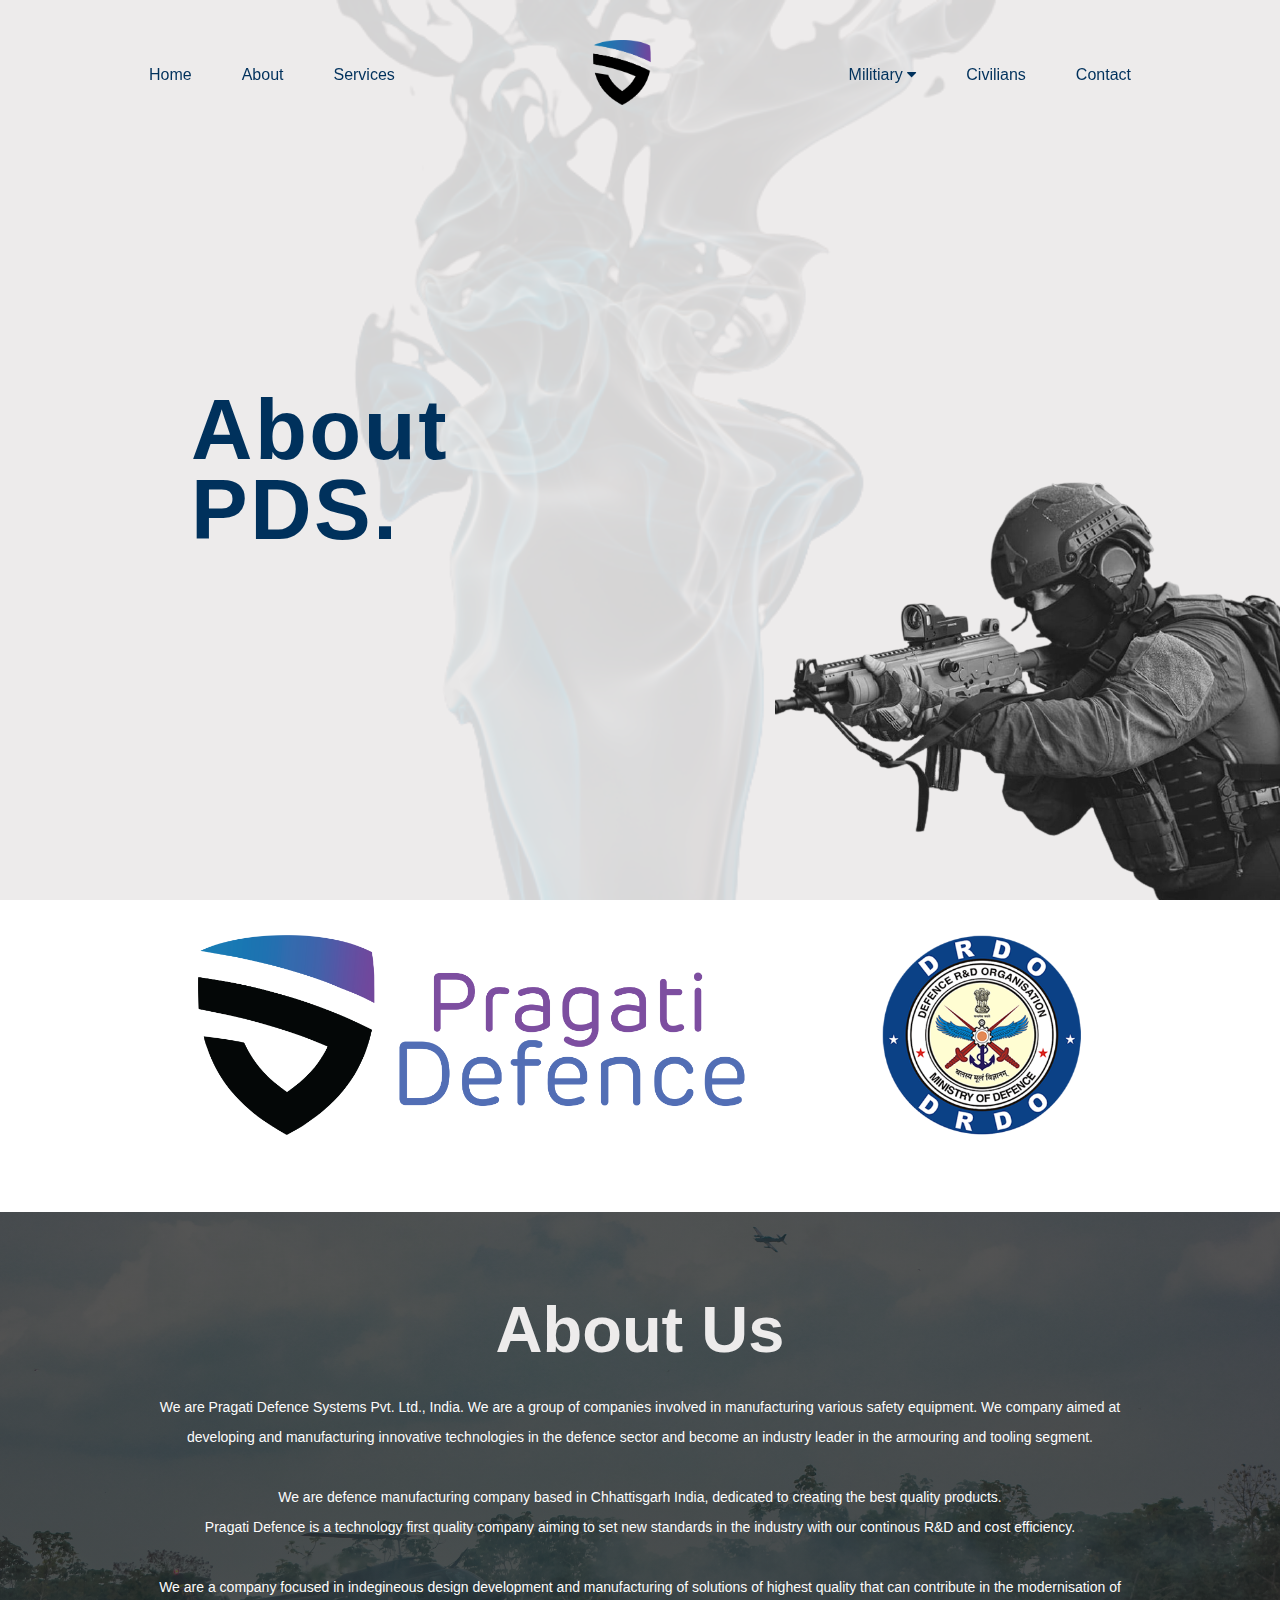
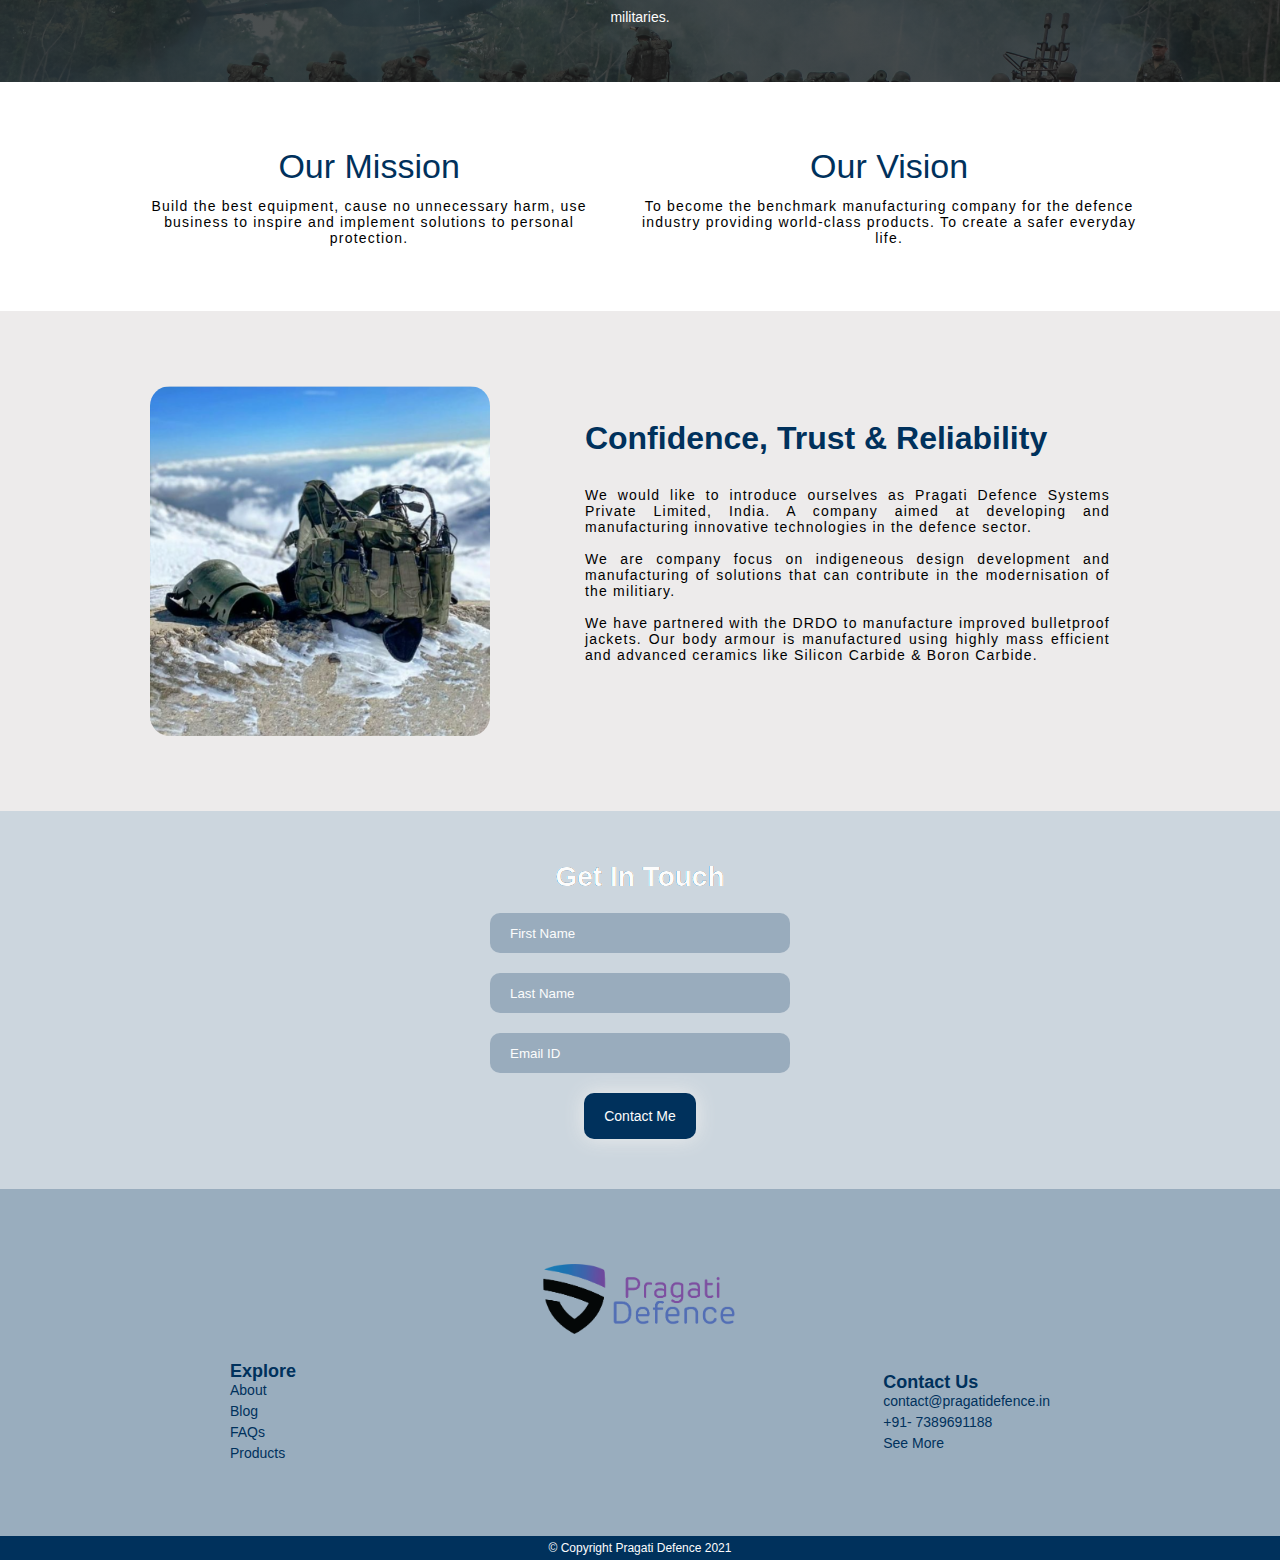
==== about.html @ 5c19a4b1 "Add files via upload" ====
<!DOCTYPE html>
<html lang="en">
<head>
    <meta charset="UTF-8">
    <meta http-equiv="X-UA-Compatible" content="IE=edge">
    <meta name="viewport" content="width=device-width, initial-scale=1.0">
    <link
      href="https://stackpath.bootstrapcdn.com/font-awesome/4.7.0/css/font-awesome.min.css"
      rel="stylesheet"
      integrity="sha384-wvfXpqpZZVQGK6TAh5PVlGOfQNHSoD2xbE+QkPxCAFlNEevoEH3Sl0sibVcOQVnN"
      crossorigin="anonymous"
    />
    <link href="https://fonts.googleapis.com/css2?family=Poppins:wght@300;400;700&display=swap" rel="stylesheet">
    <link rel="shortcut icon" type="image/png" href="images/Icon.png" />
    <link rel="stylesheet" href="css/style.css" />
    <title>About Us</title>
</head>
<body>
    <header class="header">
        <nav class="header__nav" id="navbar">
            <ul class="header__list">
                <li class="header__item"><a href="index.html" class="header__link">Home</a></li>
                <li class="header__item"><a href="about.html" class="header__link">About</a></li>
                <li class="header__item"><a href="services.html" class="header__link">Services</a></li>
            </ul>
            <a href="index.html" class="header__link"><img src="images/Icon.png" alt="logo" class="header__logo"></a></li>
            <ul class="header__list">
                <li class="header__item">
                    <div class="dropdown">
                        <a href="#" class="header__link dropbtn">Militiary <i class="fa fa-caret-down" aria-hidden="true"></i></a>
                        <div class="dropdown-content">
                            <a href="vests.html">Ballistic Vest/ Jackets</a>
                            <a href="armour.html">Hard Armour Plates</a>
                            <a href="helmets.html">Ballistic Helmets</a>
                            <a href="militiary.html">Ballistic Shields</a>
                        </div>
                    </div>
                </li>
                <li class="header__item"><a href="civilian.html" class="header__link">Civilians</a></li>
                <li class="header__item"><a href="contact.html" class="header__link">Contact</a></li>
            </ul>

            <div class="navigation">
                <input type="checkbox" class="navigation__checkbox" id="navi-toggle">
      
                <label for="navi-toggle" class="navigation__button">
                    <span class="navigation__icon"></span>
                </label>
      
                <div class="navigation__background"></div>
      
                <nav class="navigation__nav">
                    <ul class="navigation__list">
                        <li class="navigation__item"><a href="index.html" class="navigation__link">Home</a></li>
                        <li class="navigation__item"><a href="about.html" class="navigation__link">About</a></li>
                        <li class="navigation__item"><a href="services.html" class="navigation__link">Services</a></li>
                        <li class="navigation__item">
                            <div class="dropdown">
                                <a href="#" class="navigation__link dropbtn">Militiary <i class="fa fa-caret-down" aria-hidden="true"></i></a>
                                <div class="dropdown-content">
                                    <a href="vests.html">Ballistic Vest/ Jackets</a>
                                    <a href="armour.html">Hard Armour Plates</a>
                                    <a href="helmets.html">Ballistic Helmets</a>
                                    <a href="militiary.html">Ballistic Shields</a>
    
                                </div>
                            </div>
                        </li>
                        <li class="navigation__item"><a href="civilian.html" class="navigation__link">Civilians</a></li>
                        <li class="navigation__item"><a href="contact.html" class="navigation__link">Contact Us</a></li>
                        <img src="images/Logo.png" alt="logo" class="navigation__logo">
                    </ul>
                </nav>
            </div>
        </nav>
        <img src="images//header-bg.png" alt="background" class="header__img header__img--bg">

        <div class="header__hero header__hero--about">
            <h1 class="header__heading header__heading--about">
                About<br/>
                PDS.
            </h1>
        </div>
        <img src="images/header-img.png" alt="soldier" class="header__img header__img--side">
    </header>

    <div class="data">
        <div class="data__div">
            <img src="images/Logo.png" alt="PDS" class="data__img">
            <img src="images/DRDO.png" alt="DRDO" class="data__img">
        </div>
    </div>

    <section class="about">
        <h2 class="about__heading">
            About Us
        </h2>
        <p class="about__para">
            We are Pragati Defence Systems Pvt. Ltd., India. We are a group of companies involved in manufacturing various safety equipment. We company aimed at developing and manufacturing innovative technologies in the defence sector and become an industry leader in the armouring and tooling segment. <br/><br/>
            We are defence manufacturing company based in Chhattisgarh India, dedicated to creating the best quality products.<br/>
            Pragati Defence is a technology first quality company aiming to set new standards in the industry with our continous R&D and cost efficiency.<br/><br/>
            We are a company focused in indegineous design development and manufacturing of solutions of highest quality that can contribute in the modernisation of militaries. 
        </p>
    </section>

    <section class="mission">
        <div class="mission__div">
            <h3 class="mission__heading">Our Mission</h3>
            <p class="mission__para">
                Build the best equipment, cause no unnecessary harm,
                use business to inspire and implement solutions to personal protection.
            </p>
        </div>
        <div class="mission__div">
            <h3 class="mission__heading">Our Vision</h3>
            <p class="mission__para">
                To become the benchmark manufacturing company for 
                the defence industry providing world-class products.
                To create a safer everyday life.
            </p>
        </div>
    </section>

    <section class="sample">
        <img src="images/12.png" alt="sample" class="sample__img">
        <div class="sample__content">
            <h3 class="sample__heading">Confidence, Trust & Reliability</h3>
            <p class="sample__para">
                We would like to introduce ourselves as Pragati Defence Systems Private Limited, India. A company aimed at developing and manufacturing
                innovative technologies in the defence sector.<br/><br/>
                We are company focus on indigeneous design development and manufacturing of solutions that can contribute in the modernisation of the militiary.<br/><br/>
                We have partnered with the DRDO to manufacture improved bulletproof jackets. Our body armour is manufactured using highly mass efficient and advanced ceramics like
                Silicon Carbide & Boron Carbide.
            </p>
        </div>
    </section>
    <section class="getInTouch">
        <h3 class="getInTouch__heading">Get In Touch</h3>
        <form class="getInTouch__form" action="mailto:contact@pragatidefence.in" method="post">
            <input type="text" name="first_name" value="" placeholder="First Name" class="getInTouch__input">
            <input type="text" name="last_name" value="" placeholder="Last Name" class="getInTouch__input">
            <input type="email" name="email" value="" placeholder="Email ID" class="getInTouch__input">
            <input class="getInTouch__btn" type="submit" name="" value="Contact Me" placeholder="Contact Me">
        </form>
    </section>
    <footer class="footer">
        <img src="images/Logo.png" alt="logo" class="footer__logo">
        <div class="footer__content">
            <div class="footer__div">
                <h6 class="footer__heading">Explore</h6>
                <ul class="footer__list">
                    <li class="footer__items"><a href="#" class="footer__links">About</a></li>
                    <li class="footer__items"><a href="#" class="footer__links">Blog</a></li>
                    <li class="footer__items"><a href="#" class="footer__links">FAQs</a></li>
                    <li class="footer__items"><a href="#" class="footer__links">Products</a></li>
                </ul>
            </div>
            <div class="footer__div">
                <h6 class="footer__heading">Contact Us</h6>
                <ul class="footer__list">
                    <li class="footer__items"><a href="mailto:contact@pragatidefence.in" class="footer__links">contact@pragatidefence.in</a></li>
                    <li class="footer__items"><a href="tel:+917389691188" class="footer__links">+91- 7389691188</a></li>
                    <li class="footer__items"><a href="#" class="footer__links">See More</a></li>
                </ul>
            </div>
        </div>
    </footer>

    <div id="goToTop" class="gototop gototop__hide"> 
        <a href="#" class="gototop__link"> <button class="gototop__btn" type="button" name="button"><i class="fa fa-angle-up gototop__icon" aria-hidden="true"></i></button></a>
    </div>
    <section class="copyright">
        © Copyright Pragati Defence 2021
    </section>
    <script src="js/script.js" ></script>
</body>
</html>
---- css/style.css ----
*,
*::before,
*::after {
  margin: 0;
  padding: 0;
  -webkit-box-sizing: border-box;
          box-sizing: border-box;
}

html {
  font-size: 62.5%;
  scroll-behavior: smooth;
}

@media only screen and (max-width: 75em) {
  html {
    font-size: 56.25%;
  }
}

@media only screen and (max-width: 56.25em) {
  html {
    font-size: 50%;
  }
}

@media only screen and (max-width: 37.5em) {
  html {
    font-size: 57.5%;
  }
}

@media only screen and (min-width: 112.5em) {
  html {
    font-size: 75%;
  }
}

html, body {
  width: 100%;
  margin: 0px;
  padding: 0px;
  overflow-x: hidden;
}

body {
  font-family: 'Montserrat', sans-serif;
}

@media only screen and (max-width: 62.5em) {
  body {
    padding: 0;
  }
}

.gototop {
  position: fixed;
  right: 5%;
  bottom: 10%;
}

.gototop__hide {
  display: none;
}

.gototop__btn {
  display: inline-block;
  padding: 1.2rem;
  border-radius: 10px;
  border: none;
  outline: none;
  cursor: pointer;
  background-color: #00315c;
  color: #EDEBEB;
}

.gototop__icon {
  font-size: 2.5rem !important;
}

.header {
  height: 100vh;
  background-color: #EDEBEB;
  padding: 4rem;
  position: relative;
}

.header__nav {
  display: -webkit-box;
  display: -ms-flexbox;
  display: flex;
  position: fixed;
  top: 0;
  left: 50%;
  -webkit-transform: translateX(-50%);
          transform: translateX(-50%);
  padding: 4rem 5rem;
  -ms-flex-pack: distribute !important;
      justify-content: space-around !important;
  -webkit-box-align: center;
      -ms-flex-align: center;
          align-items: center;
  z-index: 100;
  width: 100%;
  -webkit-transition: .6s;
  transition: .6s;
}

@media only screen and (max-width: 62.5em) {
  .header__nav {
    padding: 3.5rem 7.5rem;
  }
}

@media only screen and (max-width: 50em) {
  .header__nav {
    padding: 3.5rem 6rem;
  }
}

@media only screen and (max-width: 43.75em) {
  .header__nav {
    -webkit-box-pack: justify !important;
        -ms-flex-pack: justify !important;
            justify-content: space-between !important;
  }
}

@media only screen and (max-width: 37.5em) {
  .header__nav {
    padding: 3rem 4rem;
  }
}

.header__sticky {
  padding: 5px 10rem;
  background-color: #EDEBEB;
  -webkit-box-shadow: 0px 3px 5px rgba(0, 49, 92, 0.5);
          box-shadow: 0px 3px 5px rgba(0, 49, 92, 0.5);
}

.header__logo {
  height: 6.5rem;
}

@media only screen and (max-width: 50em) {
  .header__logo {
    height: 6.5rem;
  }
}

@media only screen and (max-width: 43.75em) {
  .header__logo {
    -ms-grid-column-align: start;
        justify-self: start;
  }
}

.header__list {
  list-style: none;
  display: -webkit-box;
  display: -ms-flexbox;
  display: flex;
}

@media only screen and (max-width: 43.75em) {
  .header__list {
    display: none;
  }
}

.header__item:not(:last-child) {
  margin-right: 5rem;
}

@media only screen and (max-width: 50em) {
  .header__item:not(:last-child) {
    margin-right: 4rem;
  }
}

.header__link {
  font-size: 1.6rem;
  color: #00315c;
  font-weight: 400;
  text-decoration: none;
}

.header__link:hover {
  font-weight: 600;
  -webkit-transition: all .3s;
  transition: all .3s;
}

.header__hero {
  position: absolute;
  top: 55%;
  left: 25%;
  -webkit-transform: translate(-50%, -50%);
          transform: translate(-50%, -50%);
}

@media only screen and (max-width: 50em) {
  .header__hero--partnership {
    margin-left: 2.5rem;
  }
}

@media only screen and (max-width: 43.75em) {
  .header__hero {
    top: 45%;
    left: 40%;
  }
}

@media only screen and (max-width: 25em) {
  .header__hero {
    top: 40%;
    left: 50%;
  }
}

.header__heading {
  font-size: 7rem;
  color: #00315c;
  margin-bottom: 5rem;
  text-transform: capitalize;
  line-height: 8rem;
  letter-spacing: 2.5px;
}

.header__heading--about {
  font-size: 8.5rem;
}

.header__heading--partnership {
  margin-left: 2.5rem;
}

@media only screen and (max-width: 31.25em) {
  .header__heading--partnership {
    font-size: 5rem;
    margin-left: 0;
    margin-right: 1.2rem;
  }
}

.header__cta {
  text-decoration: none;
  font-size: 1.4rem;
  padding: 1.5rem 2rem;
  background-color: #00315c;
  color: #fcfcfc;
  border-radius: 1rem;
  background-size: 200% auto;
  -webkit-box-shadow: 0 0 20px #eee;
          box-shadow: 0 0 20px #eee;
  -webkit-transition: all .3s;
  transition: all .3s;
}

.header__cta:hover {
  background-position: right center;
  -webkit-transition: all .3s;
  transition: all .3s;
}

.header__img--bg {
  position: absolute;
  top: 0;
  left: 50%;
  -webkit-transform: translateX(-50%);
          transform: translateX(-50%);
  opacity: 0.1;
  height: 100vh;
}

@media only screen and (max-width: 43.75em) {
  .header__img--bg {
    display: none;
  }
}

.header__img--side {
  position: absolute;
  bottom: 0;
  right: 0;
  -webkit-filter: grayscale(100%);
  filter: grayscale(100%);
}

@media only screen and (max-width: 62.5em) {
  .header__img--side {
    height: 45rem;
  }
}

@media only screen and (max-width: 37.5em) {
  .header__img--side {
    height: 40rem;
  }
}

@media only screen and (max-width: 25em) {
  .header__img--side {
    height: 30rem;
  }
}

.navigation {
  display: none;
  z-index: 2000;
}

@media only screen and (max-width: 43.75em) {
  .navigation {
    display: block;
  }
}

@media only screen and (max-width: 37.5em) {
  .navigation {
    margin-right: 1.2rem;
  }
}

.navigation__checkbox {
  display: none;
}

.navigation__button {
  background-color: transparent;
  height: 7rem;
  width: 7rem;
  top: 6rem;
  right: 6rem;
  border-radius: 50%;
  z-index: 2000;
  -webkit-box-shadow: 0 1rem 3rem rgba(32, 32, 32, 0.1);
          box-shadow: 0 1rem 3rem rgba(32, 32, 32, 0.1);
  text-align: center;
  cursor: pointer;
}

.navigation__background {
  background: radial-gradient(#00315c, #6f479f);
  height: 6rem;
  width: 6rem;
  position: fixed;
  top: -1rem;
  right: 0rem;
  z-index: -1000;
  display: none;
  border-radius: 50rem;
}

.navigation__nav {
  position: fixed;
  margin-top: 1rem;
  padding: 1.2rem;
  font-size: 1.5rem;
  font-weight: 400;
  z-index: 1500;
}

@media only screen and (max-width: 37.5em) {
  .navigation__nav {
    padding: 0;
  }
}

.navigation__list {
  list-style: none;
  opacity: 0;
  visibility: hidden;
  margin-top: 50%;
}

.navigation__item:not(:last-child) {
  margin-bottom: 1.5rem;
}

.navigation__logo {
  height: 10rem;
  margin-top: 15rem;
}

.navigation__link {
  text-decoration: none;
  color: #fcfcfc;
}

.navigation__link:hover {
  color: #00315c;
}

.navigation__checkbox:checked ~ .navigation__nav .navigation__list {
  opacity: 1;
  visibility: visible;
  -webkit-transition: all 0.5s;
  transition: all 0.5s;
}

@media only screen and (max-width: 43.75em) {
  .navigation__checkbox:checked ~ .navigation__background {
    display: block;
    -webkit-transform: scale(80);
            transform: scale(80);
  }
}

@media only screen and (max-width: 43.75em) {
  .navigation__checkbox:checked ~ .navigation__nav {
    font-size: 4rem;
    position: absolute;
    top: 32rem;
    left: 50%;
    -webkit-transform: translate(-50%, -50%);
            transform: translate(-50%, -50%);
  }
}

@media only screen and (max-width: 43.75em) {
  .navigation__checkbox:checked ~ .navigation__nav .navigation__link {
    color: #fcfcfc;
  }
}

.navigation__icon {
  position: relative;
  margin-left: 2rem;
}

.navigation__icon, .navigation__icon::before, .navigation__icon::after {
  width: 4rem;
  height: 2px;
  background-color: #202020;
  display: inline-block;
}

.navigation__icon::before, .navigation__icon::after {
  content: "";
  position: absolute;
  left: 0;
  -webkit-transition: all 0.2s;
  transition: all 0.2s;
}

.navigation__icon::before {
  top: -0.65rem;
}

.navigation__icon::after {
  top: 0.65rem;
}

.navigation__button:hover .navigation__icon::before {
  top: -1rem;
}

.navigation__button:hover .navigation__icon::after {
  top: 1rem;
}

.navigation__checkbox:checked + .navigation__button .navigation__icon {
  background-color: transparent;
}

.navigation__checkbox:checked + .navigation__button .navigation__icon::before {
  top: 0;
  -webkit-transform: rotate(135deg);
          transform: rotate(135deg);
  background-color: #fcfcfc;
}

.navigation__checkbox:checked + .navigation__button .navigation__icon::after {
  top: 0;
  -webkit-transform: rotate(-135deg);
          transform: rotate(-135deg);
  background-color: #fcfcfc;
}

.about {
  height: auto;
  padding: 5rem 15rem;
  background-image: -webkit-gradient(linear, left top, right bottom, from(rgba(32, 32, 32, 0.75))), url("../images/about-us-bg.jpg");
  background-image: linear-gradient(to bottom right, rgba(32, 32, 32, 0.75)), url("../images/about-us-bg.jpg");
  background-size: cover;
  background-position: center;
  text-align: center;
}

@media only screen and (max-width: 37.5em) {
  .about {
    padding: 3.5rem 10rem;
  }
}

@media only screen and (max-width: 31.25em) {
  .about {
    padding: 2rem 2.5rem;
  }
}

@media only screen and (max-width: 25em) {
  .about {
    padding: 3rem .5rem;
  }
}

.about__heading {
  margin-top: 3rem;
  font-size: 6.5rem;
  color: #EDEBEB;
}

@media only screen and (max-width: 37.5em) {
  .about__heading {
    margin-top: 2rem;
  }
}

@media only screen and (max-width: 25em) {
  .about__heading {
    font-size: 6rem;
  }
}

.about__para {
  margin-top: 2.5rem;
  font-size: 1.4rem;
  color: #fcfcfc;
  line-height: 3rem;
}

.data {
  padding: 5rem;
}

@media only screen and (max-width: 43.75em) {
  .data {
    padding: 3.5rem;
  }
}

.data__heading {
  margin-left: 2.2rem;
  font-size: 2.2rem;
  color: #00315c;
}

@media only screen and (max-width: 37.5em) {
  .data__heading {
    text-align: center;
  }
}

.data__div {
  display: -webkit-box;
  display: -ms-flexbox;
  display: flex;
  -webkit-box-pack: space-evenly;
      -ms-flex-pack: space-evenly;
          justify-content: space-evenly;
  -webkit-box-align: center;
      -ms-flex-align: center;
          align-items: center;
  margin: 1.2rem 0;
  padding: 1.5rem;
  -ms-flex-wrap: wrap;
      flex-wrap: wrap;
  margin-top: -3rem;
}

@media only screen and (max-width: 37.5em) {
  .data__div {
    -webkit-box-orient: vertical;
    -webkit-box-direction: normal;
        -ms-flex-direction: column;
            flex-direction: column;
  }
}

.data__img {
  height: 20rem;
}

@media only screen and (max-width: 56.25em) {
  .data__img {
    height: 18rem;
  }
}

@media only screen and (max-width: 50em) {
  .data__img {
    height: 16rem;
  }
}

@media only screen and (max-width: 43.75em) {
  .data__img {
    height: 14rem;
  }
}

@media only screen and (max-width: 37.5em) {
  .data__img {
    height: 12rem;
  }
  .data__img:not(:last-child) {
    margin-bottom: 1.5rem;
  }
}

@media only screen and (max-width: 31.25em) {
  .data__img {
    height: 10rem;
  }
}

@media only screen and (max-width: 25em) {
  .data__img {
    height: 8rem;
  }
}

.data__data {
  display: -webkit-box;
  display: -ms-flexbox;
  display: flex;
  -webkit-box-orient: vertical;
  -webkit-box-direction: normal;
      -ms-flex-direction: column;
          flex-direction: column;
  color: #202020;
  margin-top: 3rem;
}

.data__data:not(:last-child) {
  margin-right: 2.5rem;
}

.data__numbers {
  display: inline-block;
  font-size: 2rem;
  text-align: center;
  font-weight: 700;
}

.data__text {
  font-size: 1.8rem;
}

.info {
  height: auto;
  padding: 5rem 15rem;
  background-image: -webkit-gradient(linear, left top, right bottom, from(rgba(32, 32, 32, 0.85))), url("../images/about-next-bg.jpg");
  background-image: linear-gradient(to right bottom, rgba(32, 32, 32, 0.85)), url("../images/about-next-bg.jpg");
  background-size: cover;
  background-position: center;
  text-align: center;
}

@media only screen and (max-width: 37.5em) {
  .info {
    padding: 2.5rem;
  }
}

.info__para {
  margin-top: 2.5rem;
  font-size: 1.4rem;
  font-weight: 400;
  color: #fcfcfc;
  line-height: 3rem;
}

@media only screen and (max-width: 37.5em) {
  .info__para {
    margin-top: 1.5rem;
  }
}

.info__cta {
  text-decoration: none;
  font-size: 1.4rem;
  padding: 1.5rem 2rem;
  background-color: #00315c;
  color: #fcfcfc;
  border-radius: 1rem;
  background-size: 200% auto;
  -webkit-box-shadow: 0 0 20px #eee;
          box-shadow: 0 0 20px #eee;
  -webkit-transition: all .3s;
  transition: all .3s;
  display: inline-block;
  -webkit-box-shadow: none;
          box-shadow: none;
  margin-top: 3.5rem;
}

.info__cta:hover {
  background-position: right center;
  -webkit-transition: all .3s;
  transition: all .3s;
}

.innovations {
  padding: 5rem 5rem 5rem 10rem;
  background-color: #EDEBEB;
  position: relative;
}

@media only screen and (max-width: 37.5em) {
  .innovations {
    padding: 3rem;
  }
}

@media only screen and (max-width: 25em) {
  .innovations {
    padding: 1.5rem;
  }
}

.innovations__innovations {
  display: -webkit-box;
  display: -ms-flexbox;
  display: flex;
  -webkit-box-align: center;
      -ms-flex-align: center;
          align-items: center;
  margin: 0 auto;
  margin-top: -5rem;
}

@media only screen and (max-width: 37.5em) {
  .innovations__innovations {
    margin-top: 2rem;
    display: block;
    width: 90%;
    margin-left: 50%;
    -webkit-transform: translateX(-50%);
            transform: translateX(-50%);
  }
}

.innovations__heading {
  font-size: 4rem;
  font-weight: 600;
  color: #202020;
}

@media only screen and (max-width: 37.5em) {
  .innovations__heading {
    text-align: center;
  }
}

.innovations__content {
  text-align: left;
  width: 70%;
}

@media only screen and (max-width: 37.5em) {
  .innovations__content {
    width: 100%;
    text-align: center;
  }
}

.innovations__para {
  font-size: 1.4rem;
  color: #202020;
  letter-spacing: 1.5px;
  background-color: rgba(0, 49, 92, 0.2);
  padding: 1rem 4rem;
  margin-right: -6rem;
}

@media only screen and (max-width: 37.5em) {
  .innovations__para {
    padding: 1rem 2.5rem;
    margin-right: 0;
  }
}

@media only screen and (max-width: 25em) {
  .innovations__para {
    padding: 1 1.5rem;
  }
}

.innovations__img {
  height: 40rem;
  margin-left: -2rem;
}

@media only screen and (max-width: 50em) {
  .innovations__img {
    height: 37.5rem;
  }
}

@media only screen and (max-width: 37.5em) {
  .innovations__img {
    display: none;
  }
}

.innovations .gallery {
  position: absolute;
  bottom: -10rem;
  left: 0rem;
  width: 100%;
  display: -webkit-box;
  display: -ms-flexbox;
  display: flex;
  -webkit-box-pack: space-evenly;
      -ms-flex-pack: space-evenly;
          justify-content: space-evenly;
  -webkit-box-align: center;
      -ms-flex-align: center;
          align-items: center;
  background-color: rgba(0, 49, 92, 0.2);
}

.innovations .gallery__img {
  height: 12rem;
  width: 12rem;
  border-radius: 50%;
  -webkit-filter: grayscale(100%);
  filter: grayscale(100%);
}

.innovations .gallery__img:hover {
  -webkit-filter: grayscale(0%);
  filter: grayscale(0%);
}

.sample {
  padding: 7.5rem;
  display: -webkit-box;
  display: -ms-flexbox;
  display: flex;
  -webkit-box-pack: space-evenly;
      -ms-flex-pack: space-evenly;
          justify-content: space-evenly;
  -webkit-box-align: center;
      -ms-flex-align: center;
          align-items: center;
  background-color: #EDEBEB;
}

@media only screen and (max-width: 43.75em) {
  .sample {
    -webkit-box-orient: vertical;
    -webkit-box-direction: normal;
        -ms-flex-direction: column;
            flex-direction: column;
    padding: 5rem;
  }
}

@media only screen and (max-width: 31.25em) {
  .sample {
    padding: 3.5rem;
  }
}

@media only screen and (max-width: 25em) {
  .sample {
    padding: 2.5rem;
  }
}

.sample__img {
  height: 35rem;
  border-radius: 2rem;
}

.sample__content {
  padding: 2rem;
  width: 50%;
}

@media only screen and (max-width: 43.75em) {
  .sample__content {
    width: 80%;
  }
}

@media only screen and (max-width: 37.5em) {
  .sample__content {
    width: 90%;
    padding: 1.5rem;
  }
}

@media only screen and (max-width: 25em) {
  .sample__content {
    padding: 1rem;
    width: 100%;
  }
}

.sample__heading {
  font-size: 3.2rem;
  color: #00315c;
  margin-bottom: 3rem;
}

@media only screen and (max-width: 37.5em) {
  .sample__heading {
    text-align: center;
    font-size: 2.5rem;
  }
}

.sample__para {
  font-size: 1.4rem;
  letter-spacing: 1.2px;
  margin-bottom: 4rem;
  text-align: justify;
}

@media only screen and (max-width: 37.5em) {
  .sample__para {
    font-size: 1.6rem;
  }
}

.sample__cta {
  text-decoration: none;
  font-size: 1.4rem;
  padding: 1.5rem 2rem;
  background-color: #00315c;
  color: #fcfcfc;
  border-radius: 1rem;
  background-size: 200% auto;
  -webkit-box-shadow: 0 0 20px #eee;
          box-shadow: 0 0 20px #eee;
  -webkit-transition: all .3s;
  transition: all .3s;
  font-size: 1.8rem;
}

.sample__cta:hover {
  background-position: right center;
  -webkit-transition: all .3s;
  transition: all .3s;
}

.verticals {
  padding: 5rem;
  text-align: center;
}

@media only screen and (max-width: 37.5em) {
  .verticals {
    padding: 2.5rem;
  }
}

@media only screen and (max-width: 25em) {
  .verticals {
    padding: .5rem;
  }
}

.verticals__heading {
  text-transform: capitalize;
}

.verticals__heading--main {
  width: 95%;
  padding: .8rem 0;
  text-align: center;
  margin: auto;
  font-size: 2.8rem;
  color: #fcfcfc;
  background: -webkit-gradient(linear, left top, right top, from(#00315c));
  background: linear-gradient(to right, #00315c);
}

.verticals__heading--sub {
  font-size: 1.8rem;
  color: #fcfcfc;
  margin-bottom: 2rem;
  font-weight: 300;
  letter-spacing: 1.2px;
}

.verticals__div {
  height: -webkit-fit-content;
  height: -moz-fit-content;
  height: fit-content;
  width: 95%;
  margin: auto;
  padding: 2rem 10rem;
  background-color: rgba(0, 49, 92, 0.08);
}

@media only screen and (max-width: 37.5em) {
  .verticals__div {
    padding: 2rem 7.5rem;
  }
}

@media only screen and (max-width: 31.25em) {
  .verticals__div {
    padding: 2rem 5rem;
  }
}

@media only screen and (max-width: 25em) {
  .verticals__div {
    padding: 2rem 1.5rem;
  }
}

.verticals__para {
  font-size: 1.4rem;
  letter-spacing: 1.2px;
  color: #202020;
}

.getInTouch {
  padding: 5rem;
  text-align: center;
  background-color: rgba(0, 49, 92, 0.2);
}

.getInTouch__heading {
  font-size: 2.8rem;
  background: -webkit-gradient(linear, right top, left top, from(#00315c));
  background: linear-gradient(to left, #00315c);
  -webkit-background-clip: text;
  background-clip: text;
  color: #fcfcfc;
  display: inline-block;
}

.getInTouch__form {
  position: relative;
}

.getInTouch__input {
  display: block;
  margin: 2rem auto;
  border: none;
  height: 3.5rem;
  width: 30rem;
  padding: 2rem;
  border-radius: 1rem;
  background-color: rgba(0, 49, 92, 0.25);
  color: #fcfcfc;
}

.getInTouch__input:focus {
  outline: none;
}

.getInTouch__input::-webkit-input-placeholder {
  color: #fcfcfc;
}

.getInTouch__input:-ms-input-placeholder {
  color: #fcfcfc;
}

.getInTouch__input::-ms-input-placeholder {
  color: #fcfcfc;
}

.getInTouch__input::placeholder {
  color: #fcfcfc;
}

.getInTouch__btn {
  text-decoration: none;
  font-size: 1.4rem;
  padding: 1.5rem 2rem;
  background-color: #00315c;
  color: #fcfcfc;
  border-radius: 1rem;
  background-size: 200% auto;
  -webkit-box-shadow: 0 0 20px #eee;
          box-shadow: 0 0 20px #eee;
  -webkit-transition: all .3s;
  transition: all .3s;
  border: none;
  background: -webkit-gradient(linear, right top, left top, from(#00315c));
  background: linear-gradient(to left, #00315c);
}

.getInTouch__btn:hover {
  background-position: right center;
  -webkit-transition: all .3s;
  transition: all .3s;
}

.footer {
  background-color: rgba(0, 49, 92, 0.4);
  padding: 5rem;
}

.footer__logo {
  height: 7rem;
  margin-left: 50%;
  margin-top: 2.5rem;
  -webkit-transform: translateX(-50%);
          transform: translateX(-50%);
}

.footer__content {
  padding: 2.5rem 18rem;
  display: -webkit-box;
  display: -ms-flexbox;
  display: flex;
  -webkit-box-pack: justify;
      -ms-flex-pack: justify;
          justify-content: space-between;
  -webkit-box-align: center;
      -ms-flex-align: center;
          align-items: center;
}

@media only screen and (max-width: 37.5em) {
  .footer__content {
    padding: 2rem 10rem;
    -ms-flex-pack: distribute;
        justify-content: space-around;
  }
}

@media only screen and (max-width: 37.5em) {
  .footer__content {
    padding: 2rem 7.5rem;
  }
}

@media only screen and (max-width: 31.25em) {
  .footer__content {
    padding: 2rem 5rem;
  }
}

@media only screen and (max-width: 37.5em) {
  .footer__div:first-child {
    margin-right: 2.5rem;
  }
  .footer__div:last-child {
    margin-top: 2.5rem;
    margin-left: 10rem;
  }
}

.footer__div--second {
  text-align: right;
}

@media only screen and (max-width: 37.5em) {
  .footer__div--second {
    text-align: left;
  }
}

.footer__heading {
  font-size: 1.8rem;
  color: #00315c;
  font-weight: 700;
}

.footer__list {
  list-style: none;
}

.footer__items:not(:last-child) {
  margin-bottom: .5rem;
}

.footer__links {
  text-decoration: none;
  font-size: 1.4rem;
  color: #00315c;
}

.copyright {
  background-color: #00315c;
  text-align: center;
  padding: .5rem 0;
  font-size: 1.2rem;
  color: #fcfcfc;
}

.mission {
  padding: 5rem 12rem;
  display: -webkit-box;
  display: -ms-flexbox;
  display: flex;
  -webkit-box-pack: space-evenly;
      -ms-flex-pack: space-evenly;
          justify-content: space-evenly;
  -webkit-box-align: center;
      -ms-flex-align: center;
          align-items: center;
}

@media only screen and (max-width: 37.5em) {
  .mission {
    -webkit-box-orient: vertical;
    -webkit-box-direction: normal;
        -ms-flex-direction: column;
            flex-direction: column;
    padding: 3rem;
  }
}

.mission__div {
  padding: 1.5rem;
  text-align: center;
}

.mission__heading {
  font-size: 3.4rem;
  font-weight: 300;
  color: #00315c;
  margin-bottom: 1.2rem;
}

.mission__para {
  font-size: 1.4rem;
  letter-spacing: 1.2px;
}

@media only screen and (max-width: 37.5em) {
  .mission__para {
    font-size: 1.6rem;
  }
}

.products__link {
  text-decoration: none;
}

.products__div {
  padding: 3.5rem;
  display: -webkit-box;
  display: -ms-flexbox;
  display: flex;
  -webkit-box-pack: space-evenly;
      -ms-flex-pack: space-evenly;
          justify-content: space-evenly;
  -webkit-box-align: center;
      -ms-flex-align: center;
          align-items: center;
  -ms-flex-wrap: wrap;
      flex-wrap: wrap;
}

@media only screen and (max-width: 75em) {
  .products__div {
    padding: 6.5rem;
  }
}

@media only screen and (max-width: 62.5em) {
  .products__div {
    padding: 5rem;
  }
}

@media only screen and (max-width: 56.25em) {
  .products__div {
    padding: 4rem;
  }
}

@media only screen and (max-width: 50em) {
  .products__div {
    -webkit-box-orient: vertical;
    -webkit-box-direction: normal;
        -ms-flex-direction: column;
            flex-direction: column;
  }
}

@media only screen and (max-width: 37.5em) {
  .products__div {
    padding: 2.5rem;
  }
}

@media only screen and (max-width: 25em) {
  .products__div {
    padding: .5rem;
  }
}

.products__heading {
  text-align: center;
  margin-top: 4.5rem;
  font-size: 4.2rem;
  color: #00315c;
}

.products__product {
  padding: 5rem;
  text-align: center;
  border: 3px solid #EDEBEB;
  width: 40%;
  height: 52rem;
  -webkit-transition: .25s all ease-in-out;
  transition: .25s all ease-in-out;
  margin: 3rem 0;
}

.products__product--civilian {
  height: -webkit-fit-content;
  height: -moz-fit-content;
  height: fit-content;
}

@media only screen and (max-width: 75em) {
  .products__product {
    padding: 3.5rem;
  }
}

@media only screen and (max-width: 62.5em) {
  .products__product {
    padding: 3rem;
  }
}

@media only screen and (max-width: 56.25em) {
  .products__product {
    padding: 2.5rem;
  }
}

@media only screen and (max-width: 50em) {
  .products__product {
    width: 65%;
  }
}

@media only screen and (max-width: 37.5em) {
  .products__product {
    width: 80%;
    height: -webkit-fit-content;
    height: -moz-fit-content;
    height: fit-content;
    padding: 1rem;
  }
}

@media only screen and (max-width: 25em) {
  .products__product {
    padding: .5rem;
    width: 90%;
  }
}

.products__product:hover {
  -webkit-transition: .25s all ease-in-out;
  transition: .25s all ease-in-out;
  background-color: #EDEBEB;
}

.products__img {
  height: 30rem;
}

@media only screen and (max-width: 37.5em) {
  .products__img {
    height: 27.5rem;
  }
}

@media only screen and (max-width: 31.25em) {
  .products__img {
    height: 25rem;
  }
}

@media only screen and (max-width: 25em) {
  .products__img {
    height: 22.5rem;
  }
}

.products__img--helmet {
  height: 22.5rem;
}

@media only screen and (max-width: 37.5em) {
  .products__img--helmet {
    height: 15rem;
  }
}

@media only screen and (max-width: 31.25em) {
  .products__img--helmet {
    height: 10rem;
  }
}

.products__name {
  text-transform: uppercase;
  font-size: 2rem;
  color: #00315c;
  margin: 1.2rem 0;
}

.products__features {
  font-size: 1.25rem;
  color: #202020;
  text-transform: capitalize;
  list-style: none;
}

.products__feature:not(:last-child) {
  margin-bottom: .75rem;
}

.details {
  padding: 10rem;
  text-align: center;
}

@media only screen and (max-width: 37.5em) {
  .details {
    padding: 7rem;
  }
}

@media only screen and (max-width: 25em) {
  .details {
    padding: 4rem;
  }
}

.details__heading {
  margin-bottom: 1.5rem;
  font-size: 2.2rem;
  color: #00315c;
}

.details__address {
  display: -webkit-box;
  display: -ms-flexbox;
  display: flex;
  -webkit-box-pack: space-evenly;
      -ms-flex-pack: space-evenly;
          justify-content: space-evenly;
  -webkit-box-align: center;
      -ms-flex-align: center;
          align-items: center;
  margin: 2rem 0;
  -ms-flex-wrap: wrap;
      flex-wrap: wrap;
}

.details__address--1 {
  margin: 2rem 0;
  width: 50%;
}

@media only screen and (max-width: 37.5em) {
  .details__address--1 {
    width: 90%;
    margin: 1rem;
  }
}

@media only screen and (max-width: 37.5em) {
  .details__address--1:not(:last-child) {
    margin-bottom: 2.5rem;
  }
}

@media only screen and (max-width: 37.5em) {
  .details__address {
    -webkit-box-orient: vertical;
    -webkit-box-direction: normal;
        -ms-flex-direction: column;
            flex-direction: column;
  }
  .details__address:not(:last-child) {
    margin-bottom: 2.5rem;
  }
}

.details__address--para {
  font-size: 1.8rem;
  color: #202020;
}

.services {
  height: auto;
  margin: 3.5rem 0 3.5rem 0;
  padding: 5rem 15rem;
  background-image: -webkit-gradient(linear, left top, right bottom, from(rgba(32, 32, 32, 0.85))), url("../images/partnership.jpg");
  background-image: linear-gradient(to bottom right, rgba(32, 32, 32, 0.85)), url("../images/partnership.jpg");
  background-size: cover;
  background-position: center;
  text-align: center;
}

@media only screen and (max-width: 37.5em) {
  .services {
    padding: 3.5rem 5rem;
  }
}

@media only screen and (max-width: 31.25em) {
  .services {
    padding: 3.5rem 2.5rem;
  }
}

@media only screen and (max-width: 25em) {
  .services {
    padding: 3rem .5rem;
  }
}

.services__heading {
  margin-top: 3rem;
  font-size: 6.5rem;
  color: #EDEBEB;
}

@media only screen and (max-width: 37.5em) {
  .services__heading {
    margin-top: 2rem;
    font-size: 6rem;
  }
}

@media only screen and (max-width: 25em) {
  .services__heading {
    font-size: 5rem;
  }
}

.services__para {
  margin-top: 2.5rem;
  font-size: 1.6rem;
  color: #fcfcfc;
  line-height: 3rem;
}

@media only screen and (max-width: 37.5em) {
  .services__para {
    font-size: 1.8rem;
  }
}

.dpa {
  height: auto;
  margin-bottom: 3.5rem;
}

.dpa__container {
  display: -webkit-box;
  display: -ms-flexbox;
  display: flex;
}

@media only screen and (max-width: 43.75em) {
  .dpa__container {
    -webkit-box-orient: vertical;
    -webkit-box-direction: normal;
        -ms-flex-direction: column;
            flex-direction: column;
  }
}

.dpa__container--reverse {
  -webkit-box-orient: horizontal;
  -webkit-box-direction: reverse;
      -ms-flex-direction: row-reverse;
          flex-direction: row-reverse;
}

@media only screen and (max-width: 43.75em) {
  .dpa__container--reverse {
    -webkit-box-orient: vertical;
    -webkit-box-direction: normal;
        -ms-flex-direction: column;
            flex-direction: column;
  }
}

.dpa__details, .dpa__photo {
  width: 50%;
  height: auto;
  text-align: center;
  position: relative;
}

@media only screen and (max-width: 43.75em) {
  .dpa__details, .dpa__photo {
    width: 100%;
  }
}

.dpa__photo--d {
  background: -webkit-gradient(linear, left top, left bottom, from(rgba(252, 252, 252, 0.25)), to(rgba(252, 252, 252, 0.3))), url("../images/design-service.jpg");
  background: linear-gradient(rgba(252, 252, 252, 0.25), rgba(252, 252, 252, 0.3)), url("../images/design-service.jpg");
  background-size: cover;
  background-position: center;
}

.dpa__photo--p {
  background: -webkit-gradient(linear, left top, left bottom, from(rgba(252, 252, 252, 0.25)), to(rgba(252, 252, 252, 0.3))), url("../images/proto-service.jpg");
  background: linear-gradient(rgba(252, 252, 252, 0.25), rgba(252, 252, 252, 0.3)), url("../images/proto-service.jpg");
  background-size: cover;
  background-position: left;
}

.dpa__photo--a {
  background: -webkit-gradient(linear, left top, left bottom, from(rgba(252, 252, 252, 0.5)), to(rgba(252, 252, 252, 0.5))), url("../images/assembly-service.jpg");
  background: linear-gradient(rgba(252, 252, 252, 0.5), rgba(252, 252, 252, 0.5)), url("../images/assembly-service.jpg");
  background-size: cover;
  background-position: center;
}

@media only screen and (max-width: 43.75em) {
  .dpa__photo {
    height: 40rem;
  }
}

.dpa__details {
  background-color: #00315c;
  color: #fcfcfc;
  padding: 4rem 5rem;
}

@media only screen and (max-width: 62.5em) {
  .dpa__details {
    padding: 4rem;
  }
}

@media only screen and (max-width: 56.25em) {
  .dpa__details {
    padding: 3rem;
  }
}

@media only screen and (max-width: 50em) {
  .dpa__details {
    padding: 2rem;
  }
}

.dpa__heading {
  display: inline-block;
  font-size: 1.8rem;
  font-weight: 400;
  padding: 1rem 0;
  margin: 1.2rem 0;
  border-bottom: 2.5px solid #202020;
}

@media only screen and (max-width: 56.25em) {
  .dpa__heading {
    padding: .5rem;
    font-size: 1.7rem;
  }
}

.dpa__para {
  font-size: 1.45rem;
}

@media only screen and (max-width: 56.25em) {
  .dpa__para {
    font-size: 1.4rem;
  }
}

.dpa__list {
  list-style: none;
  font-size: 1.45rem;
  margin-top: 2.5rem;
}

@media only screen and (max-width: 50em) {
  .dpa__list {
    -webkit-columns: 2;
            columns: 2;
  }
}

.dpa__item:not(:last-child) {
  margin-bottom: .75rem;
}

.dpa__name {
  position: absolute;
  top: 50%;
  left: 50%;
  -webkit-transform: translate(-50%, -50%);
          transform: translate(-50%, -50%);
  font-size: 4.2rem;
  font-weight: 700;
  letter-spacing: 1px;
  color: #00315c;
}

.dropdown {
  position: relative;
  display: inline-block;
}

.dropdown-content {
  display: none;
  position: absolute;
  background-color: #f9f9f9;
  min-width: 160px;
  -webkit-box-shadow: 0px 8px 16px 0px rgba(0, 0, 0, 0.2);
          box-shadow: 0px 8px 16px 0px rgba(0, 0, 0, 0.2);
  z-index: 1;
}

/* Links inside the dropdown */
.dropdown-content a {
  color: black;
  padding: 12px 16px;
  text-decoration: none;
  display: block;
}

@media only screen and (max-width: 43.75em) {
  .dropdown-content a {
    font-size: 1.6rem;
  }
}

/* Change color of dropdown links on hover */
.dropdown-content a:hover {
  background-color: #f1f1f1;
}

/* Show the dropdown menu on hover */
.dropdown:hover .dropdown-content {
  display: block;
}

.armour {
  padding: 7.5rem;
  background-color: #fcfcfc;
}

@media only screen and (max-width: 37.5em) {
  .armour {
    padding: 5rem;
  }
}

.armour__heading {
  text-align: center;
  font-size: 4.5rem;
  color: #202020;
}

.armour__div {
  text-align: center;
  margin: 2.5rem 0;
  padding: 2.5rem;
}

.armour__img {
  height: 20rem;
}

@media only screen and (max-width: 37.5em) {
  .armour__img {
    height: 15rem;
  }
}

.armour__features {
  list-style: none;
  margin-top: 1.8rem;
  font-size: 1.4rem;
  text-transform: capitalize;
}

@media only screen and (max-width: 37.5em) {
  .armour__features {
    font-size: 1.6rem;
  }
}

.armour__feature:not(:last-child) {
  margin-bottom: .75rem;
}

.armour__secondiv {
  margin: 2.5rem 0;
  padding: 2.5rem;
  display: -webkit-box;
  display: -ms-flexbox;
  display: flex;
  -ms-flex-wrap: wrap;
      flex-wrap: wrap;
  -webkit-box-pack: center;
      -ms-flex-pack: center;
          justify-content: center;
}

@media only screen and (max-width: 37.5em) {
  .armour__secondiv {
    padding: 2rem;
  }
}

.armour__pro {
  text-align: center;
  padding: 1.2rem;
  margin: 2.5rem;
}

.armour__sechead {
  font-size: 2rem;
  text-transform: uppercase;
  color: #202020;
}

.armour__para {
  font-size: 1.4rem;
  text-transform: capitalize;
}

@media only screen and (max-width: 37.5em) {
  .armour__para {
    font-size: 1.6rem;
  }
}

.armour__para--red {
  color: red;
}
/*# sourceMappingURL=style.css.map */
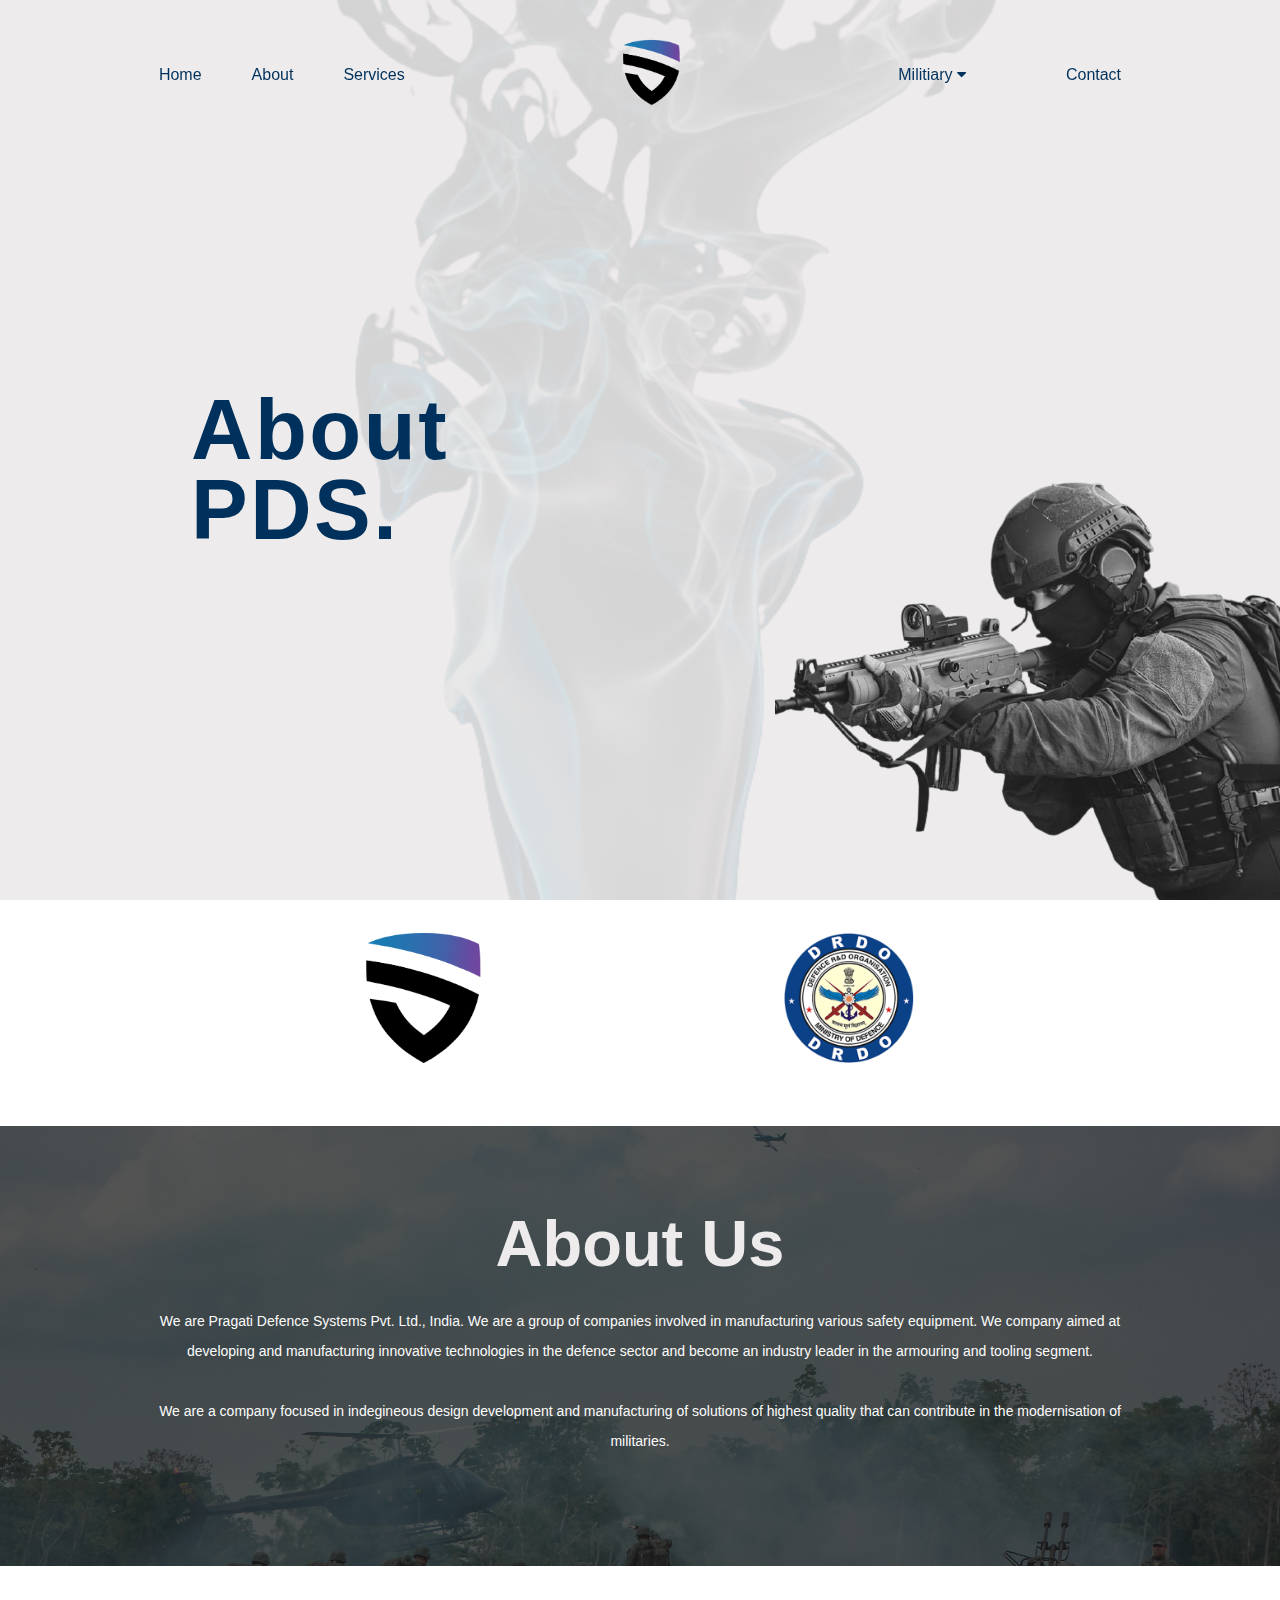
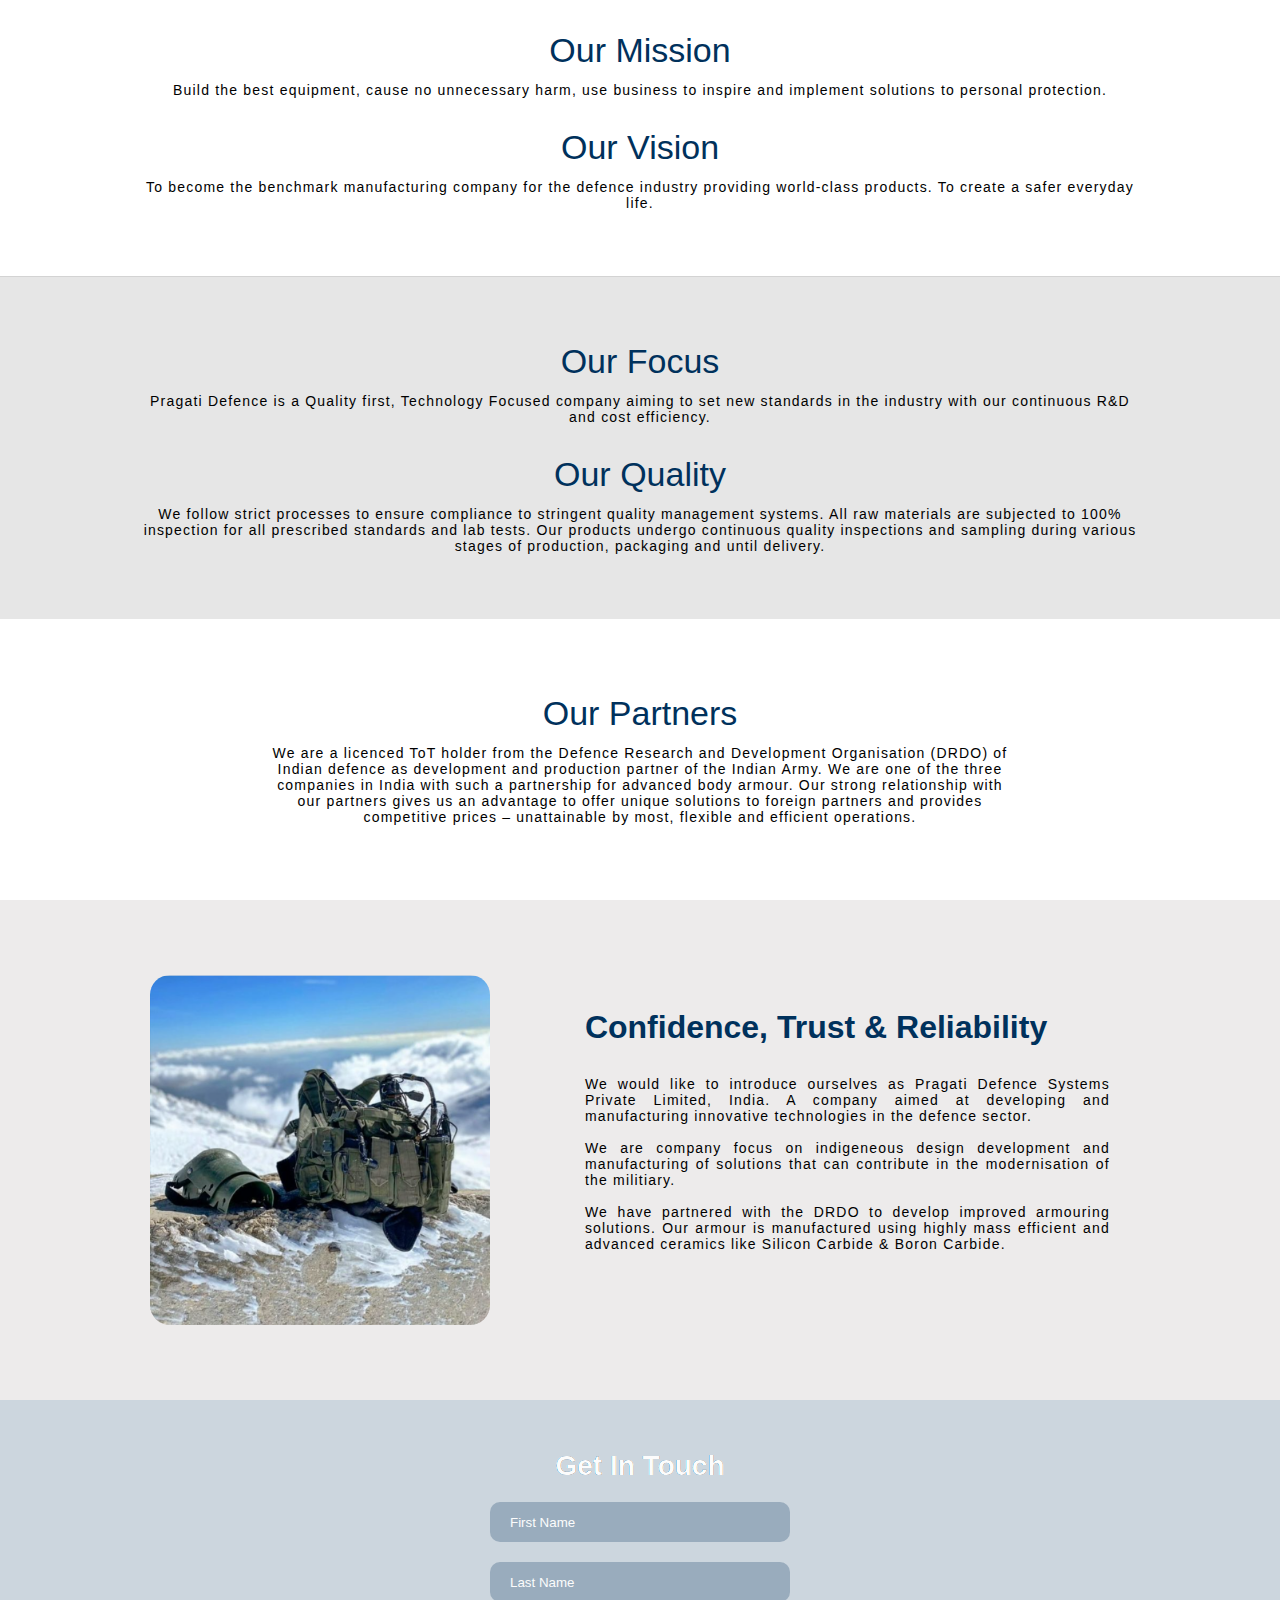
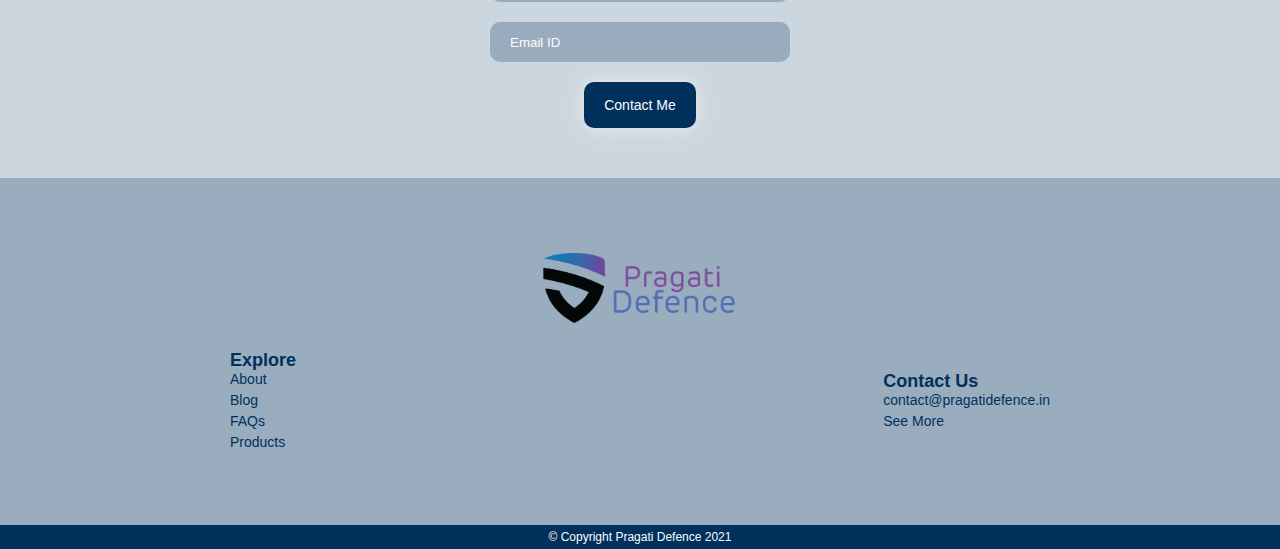
==== commit 886fab14: "Updated pages and removed contact info" ====
--- a/about.html
+++ b/about.html
@@ -12,6 +12,7 @@
     />
     <link href="https://fonts.googleapis.com/css2?family=Poppins:wght@300;400;700&display=swap" rel="stylesheet">
     <link rel="shortcut icon" type="image/png" href="images/Icon.png" />
+    <link rel="stylesheet" href="https://cdn.jsdelivr.net/npm/bootstrap@5.1.3/dist/css/bootstrap.min.css" integrity="sha384-1BmE4kWBq78iYhFldvKuhfTAU6auU8tT94WrHftjDbrCEXSU1oBoqyl2QvZ6jIW3" crossorigin="anonymous">
     <link rel="stylesheet" href="css/style.css" />
     <title>About Us</title>
 </head>
@@ -36,19 +37,19 @@
                         </div>
                     </div>
                 </li>
-                <li class="header__item"><a href="civilian.html" class="header__link">Civilians</a></li>
+                <li class="header__item"><a href="contact.html" class="header__link"></a></li>
                 <li class="header__item"><a href="contact.html" class="header__link">Contact</a></li>
             </ul>
 
             <div class="navigation">
                 <input type="checkbox" class="navigation__checkbox" id="navi-toggle">
-      
+
                 <label for="navi-toggle" class="navigation__button">
                     <span class="navigation__icon"></span>
                 </label>
-      
+
                 <div class="navigation__background"></div>
-      
+
                 <nav class="navigation__nav">
                     <ul class="navigation__list">
                         <li class="navigation__item"><a href="index.html" class="navigation__link">Home</a></li>
@@ -62,7 +63,7 @@
                                     <a href="armour.html">Hard Armour Plates</a>
                                     <a href="helmets.html">Ballistic Helmets</a>
                                     <a href="militiary.html">Ballistic Shields</a>
-    
+
                                 </div>
                             </div>
                         </li>
@@ -86,40 +87,74 @@
 
     <div class="data">
         <div class="data__div">
-            <img src="images/Logo.png" alt="PDS" class="data__img">
+            <img src="images/Icon.png" alt="PDS" class="data__img">
             <img src="images/DRDO.png" alt="DRDO" class="data__img">
         </div>
     </div>
 
     <section class="about">
+      <div class="container">
+
         <h2 class="about__heading">
             About Us
         </h2>
         <p class="about__para">
             We are Pragati Defence Systems Pvt. Ltd., India. We are a group of companies involved in manufacturing various safety equipment. We company aimed at developing and manufacturing innovative technologies in the defence sector and become an industry leader in the armouring and tooling segment. <br/><br/>
-            We are defence manufacturing company based in Chhattisgarh India, dedicated to creating the best quality products.<br/>
-            Pragati Defence is a technology first quality company aiming to set new standards in the industry with our continous R&D and cost efficiency.<br/><br/>
-            We are a company focused in indegineous design development and manufacturing of solutions of highest quality that can contribute in the modernisation of militaries. 
+
+            We are a company focused in indegineous design development and manufacturing of solutions of highest quality that can contribute in the modernisation of militaries.
+            <br /><br /><br />
         </p>
+      </div>
     </section>
 
     <section class="mission">
-        <div class="mission__div">
+      <div class="container row">
+
+        <div class="mission__div col-md-6">
             <h3 class="mission__heading">Our Mission</h3>
             <p class="mission__para">
                 Build the best equipment, cause no unnecessary harm,
                 use business to inspire and implement solutions to personal protection.
             </p>
         </div>
-        <div class="mission__div">
+        <div class="mission__div col-md-6">
             <h3 class="mission__heading">Our Vision</h3>
             <p class="mission__para">
-                To become the benchmark manufacturing company for 
+                To become the benchmark manufacturing company for
                 the defence industry providing world-class products.
                 To create a safer everyday life.
             </p>
         </div>
-    </section>
+        </div>
+    </section>
+
+    <section style="border-top: solid lightgray 1px; background: rgba(230, 230, 230, 1)" class="mission">
+    <div class="container row">
+
+      <div class="mission__div col-md-6">
+          <h3 class="mission__heading">Our Focus</h3>
+          <p class="mission__para">
+              Pragati Defence is a Quality first, Technology Focused company aiming to set new standards in the industry with our continuous R&D and cost efficiency.
+          </p>
+      </div>
+      <div class="mission__div col-md-6">
+        <h3 class="mission__heading">Our Quality</h3>
+        <p class="mission__para">
+          We follow strict processes to ensure compliance to stringent quality management systems. All raw materials are subjected to 100% inspection for all prescribed standards and lab tests. Our products undergo continuous quality inspections and sampling during various stages of production, packaging and until delivery.
+
+        </p>
+      </div>
+    </div>
+    </section>
+
+    <div style="width: 60%;margin: 60px auto;" class="mission__div partners_div">
+        <h3 class="mission__heading">Our Partners</h3>
+        <p class="mission__para">
+          We are a licenced ToT holder from the Defence Research and Development Organisation (DRDO) of Indian defence as development and production partner of the Indian Army. We are one of the three companies in India with such a partnership for advanced body armour.
+Our strong relationship with our partners gives us an advantage to offer unique solutions to foreign partners and provides competitive prices – unattainable by most, flexible and efficient operations.
+
+        </p>
+    </div>
 
     <section class="sample">
         <img src="images/12.png" alt="sample" class="sample__img">
@@ -129,8 +164,7 @@
                 We would like to introduce ourselves as Pragati Defence Systems Private Limited, India. A company aimed at developing and manufacturing
                 innovative technologies in the defence sector.<br/><br/>
                 We are company focus on indigeneous design development and manufacturing of solutions that can contribute in the modernisation of the militiary.<br/><br/>
-                We have partnered with the DRDO to manufacture improved bulletproof jackets. Our body armour is manufactured using highly mass efficient and advanced ceramics like
-                Silicon Carbide & Boron Carbide.
+                We have partnered with the DRDO to develop improved armouring solutions. Our armour is manufactured using highly mass efficient and advanced ceramics like Silicon Carbide & Boron Carbide.
             </p>
         </div>
     </section>
@@ -159,19 +193,19 @@
                 <h6 class="footer__heading">Contact Us</h6>
                 <ul class="footer__list">
                     <li class="footer__items"><a href="mailto:contact@pragatidefence.in" class="footer__links">contact@pragatidefence.in</a></li>
-                    <li class="footer__items"><a href="tel:+917389691188" class="footer__links">+91- 7389691188</a></li>
                     <li class="footer__items"><a href="#" class="footer__links">See More</a></li>
                 </ul>
             </div>
         </div>
     </footer>
 
-    <div id="goToTop" class="gototop gototop__hide"> 
+    <div id="goToTop" class="gototop gototop__hide">
         <a href="#" class="gototop__link"> <button class="gototop__btn" type="button" name="button"><i class="fa fa-angle-up gototop__icon" aria-hidden="true"></i></button></a>
     </div>
     <section class="copyright">
         © Copyright Pragati Defence 2021
     </section>
+    <script src="https://cdn.jsdelivr.net/npm/bootstrap@5.1.3/dist/js/bootstrap.min.js" integrity="sha384-QJHtvGhmr9XOIpI6YVutG+2QOK9T+ZnN4kzFN1RtK3zEFEIsxhlmWl5/YESvpZ13" crossorigin="anonymous"></script>
     <script src="js/script.js" ></script>
 </body>
-</html>+</html>
--- a/css/style.css
+++ b/css/style.css
@@ -8,7 +8,7 @@
 }
 
 html {
-  font-size: 62.5%;
+  font-size: 62.5% !important;
   scroll-behavior: smooth;
 }
 
@@ -224,6 +224,7 @@
   font-size: 7rem;
   color: #00315c;
   margin-bottom: 5rem;
+  font-weight: 700;
   text-transform: capitalize;
   line-height: 8rem;
   letter-spacing: 2.5px;
@@ -510,6 +511,7 @@
 
 .about__heading {
   margin-top: 3rem;
+  font-weight: 700;
   font-size: 6.5rem;
   color: #EDEBEB;
 }
@@ -565,8 +567,8 @@
   -webkit-box-align: center;
       -ms-flex-align: center;
           align-items: center;
-  margin: 1.2rem 0;
-  padding: 1.5rem;
+  margin: 1.2rem 0 0;
+  padding: 1.3rem;
   -ms-flex-wrap: wrap;
       flex-wrap: wrap;
   margin-top: -3rem;
@@ -582,7 +584,7 @@
 }
 
 .data__img {
-  height: 20rem;
+  height: 13rem;
 }
 
 @media only screen and (max-width: 56.25em) {
@@ -973,7 +975,7 @@
 }
 
 .verticals__heading--main {
-  width: 95%;
+  width: 80%;
   padding: .8rem 0;
   text-align: center;
   margin: auto;
@@ -995,27 +997,39 @@
   height: -webkit-fit-content;
   height: -moz-fit-content;
   height: fit-content;
-  width: 95%;
+  width: 80%;
   margin: auto;
   padding: 2rem 10rem;
   background-color: rgba(0, 49, 92, 0.08);
 }
 
 @media only screen and (max-width: 37.5em) {
+  .verticals__heading--main{
+    width: 95%;
+  }
   .verticals__div {
     padding: 2rem 7.5rem;
+    width: 95%;
   }
 }
 
 @media only screen and (max-width: 31.25em) {
+  .verticals__heading--main{
+    width: 95%;
+  }
   .verticals__div {
     padding: 2rem 5rem;
+    width: 95%;
   }
 }
 
 @media only screen and (max-width: 25em) {
+  .verticals__heading--main{
+    width: 95%;
+  }
   .verticals__div {
     padding: 2rem 1.5rem;
+    width: 95%;
   }
 }
 
@@ -1238,6 +1252,9 @@
   .mission__para {
     font-size: 1.6rem;
   }
+  .partners_div{
+    width: 80% !important;
+  }
 }
 
 .products__link {
@@ -1263,17 +1280,26 @@
   .products__div {
     padding: 6.5rem;
   }
+  .partners_div{
+    width: 80% !important;
+  }
 }
 
 @media only screen and (max-width: 62.5em) {
   .products__div {
     padding: 5rem;
   }
+  .partners_div{
+    width: 80% !important;
+  }
 }
 
 @media only screen and (max-width: 56.25em) {
   .products__div {
     padding: 4rem;
+  }
+  .partners_div{
+    width: 80% !important;
   }
 }
 
@@ -1284,17 +1310,26 @@
         -ms-flex-direction: column;
             flex-direction: column;
   }
+  .partners_div{
+    width: 80% !important;
+  }
 }
 
 @media only screen and (max-width: 37.5em) {
   .products__div {
     padding: 2.5rem;
+  }
+  .partners_div{
+    width: 80% !important;
   }
 }
 
 @media only screen and (max-width: 25em) {
   .products__div {
     padding: .5rem;
+  }
+  .partners_div{
+    width: 80% !important;
   }
 }
 
@@ -1509,6 +1544,7 @@
   text-align: center;
 }
 
+
 @media only screen and (max-width: 37.5em) {
   .services {
     padding: 3.5rem 5rem;
@@ -1528,21 +1564,32 @@
 }
 
 .services__heading {
-  margin-top: 3rem;
   font-size: 6.5rem;
   color: #EDEBEB;
 }
 
+.fullMilitary{
+  font-weight: lighter;
+  font-size: 4rem;
+  color: #EDEBEB;
+}
+
 @media only screen and (max-width: 37.5em) {
   .services__heading {
-    margin-top: 2rem;
+    margin-top: 0rem;
     font-size: 6rem;
+  }
+  .fullMilitary{
+    font-size: 3.5rem;
   }
 }
 
 @media only screen and (max-width: 25em) {
   .services__heading {
     font-size: 5rem;
+  }
+  .fullMilitary{
+    font-size: 3rem;
   }
 }
 
@@ -1848,4 +1895,4 @@
 .armour__para--red {
   color: red;
 }
-/*# sourceMappingURL=style.css.map */+/*# sourceMappingURL=style.css.map */
